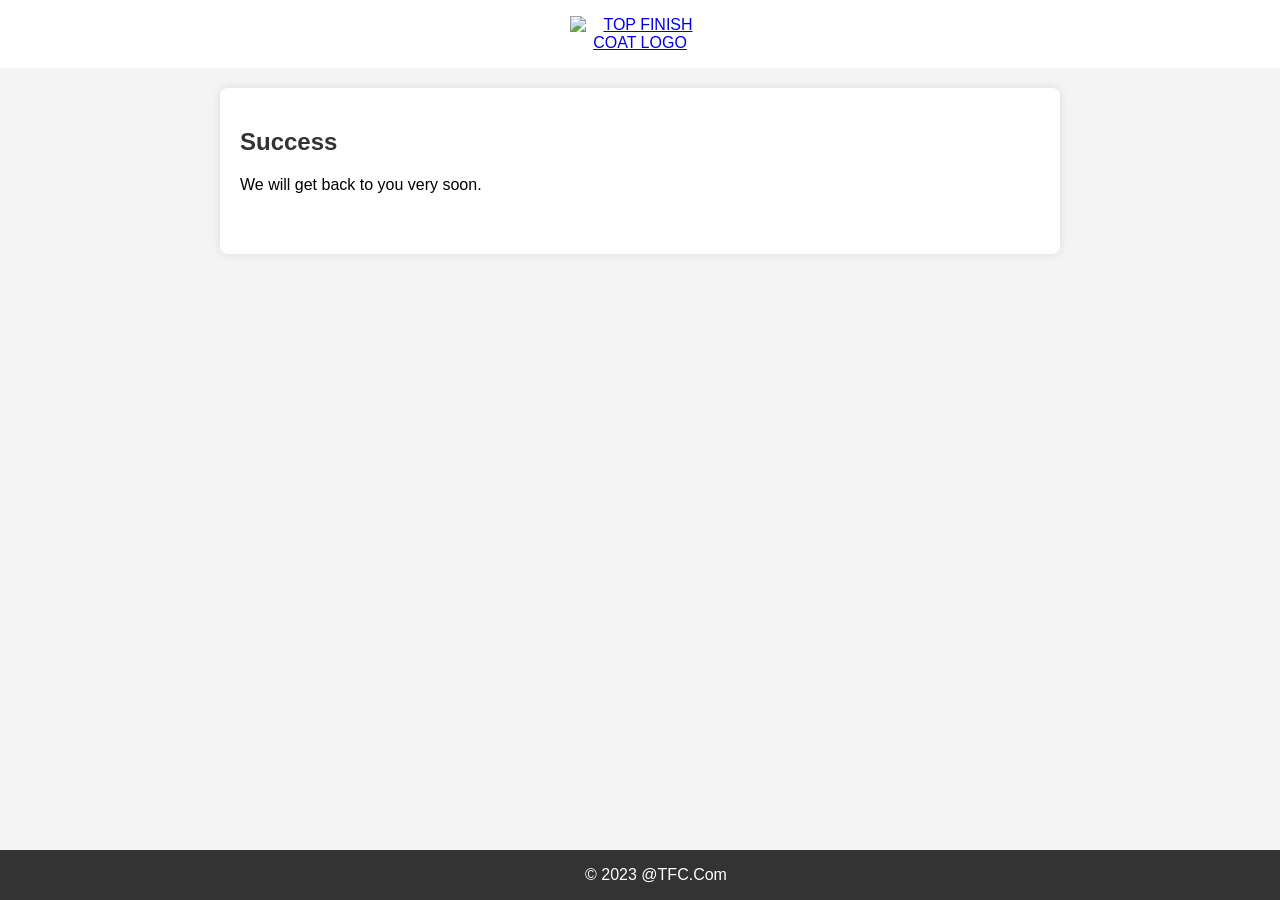
==== new2.html @ 7011737e "Add files via upload" ====
<!DOCTYPE html>
<html lang="en">

<head>
    <meta charset="UTF-8">
    <meta name="viewport" content="width=device-width, initial-scale=1.0">
    <title>TOP FINISH COAT CONTACT</title>

    <!-- Add your styles here -->
    <style>
        body {
            font-family: 'Arial', sans-serif;
            margin: 0;
            padding: 0;
            background-color: #f4f4f4;
        }

        header {
            background-color: #fff;
            text-align: center;
            padding: 1em;
            margin-bottom: 20px;
        }

        header a {
            display: block;
            margin: 0 auto;
        }

        header img {
            max-width: 140px;
            height: auto;
        }

        .container {
            max-width: 800px;
            margin: 0 auto;
            padding: 20px;
            background-color: #fff;
            border-radius: 8px;
            box-shadow: 0 0 10px rgba(0, 0, 0, 0.1);
            margin-top: 20px;
        }

        .contact-info,
        .map,
        .contact-form {
            margin-bottom: 20px;
        }

        .contact-info h2,
        .map h2,
        .contact-form h2 {
            color: #333;
        }

        .contact-info ul {
            list-style: none;
            padding: 0;
        }

        .contact-info li {
            margin-bottom: 10px;
        }

        .map iframe {
            width: 100%;
            height: 300px; /* Adjust the height as needed */
            border: 0;
            border-radius: 8px;
        }

        .contact-form {
            margin-bottom: 40px;
        }

        .contact-form form {
            display: grid;
            gap: 10px;
        }

        .contact-form label {
            font-weight: bold;
            color: #333;
        }

        .contact-form input,
        .contact-form textarea,
        .contact-form button {
            width: 100%;
            padding: 10px;
            border: 1px solid #ccc;
            border-radius: 4px;
            box-sizing: border-box;
            font-size: 14px;
        }

        .contact-form button {
            background-color: #333;
            color: #fff;
            cursor: pointer;
        }

        footer {
            background-color: #333;
            color: white;
            text-align: center;
            padding: 1em;
            position: fixed;
            bottom: 0;
            width: 100%;
        }
        .contact-form button.success {
            background-color: #333;
            color: #fff;
        }
    </style>
</head>

<body>

    <header>
        <a href="file:///Users/jael.10/Desktop/WEB/TCF/TFC.HOMEPAGE.html">
            <img src="file:///Users/jael.10/Desktop/WEB/IMG/TOP_FINISH_COAT.PNG" alt="TOP FINISH COAT LOGO">
        </a>
    </header>

    <div class="container">
        <div class="contact-form">
            <h2>Success</h2>
            <P>We will get back to you very soon.</P>
        </div>

    </div>
    <footer>
        &copy; 2023 @TFC.Com
    </footer>
   
</body>

</html>
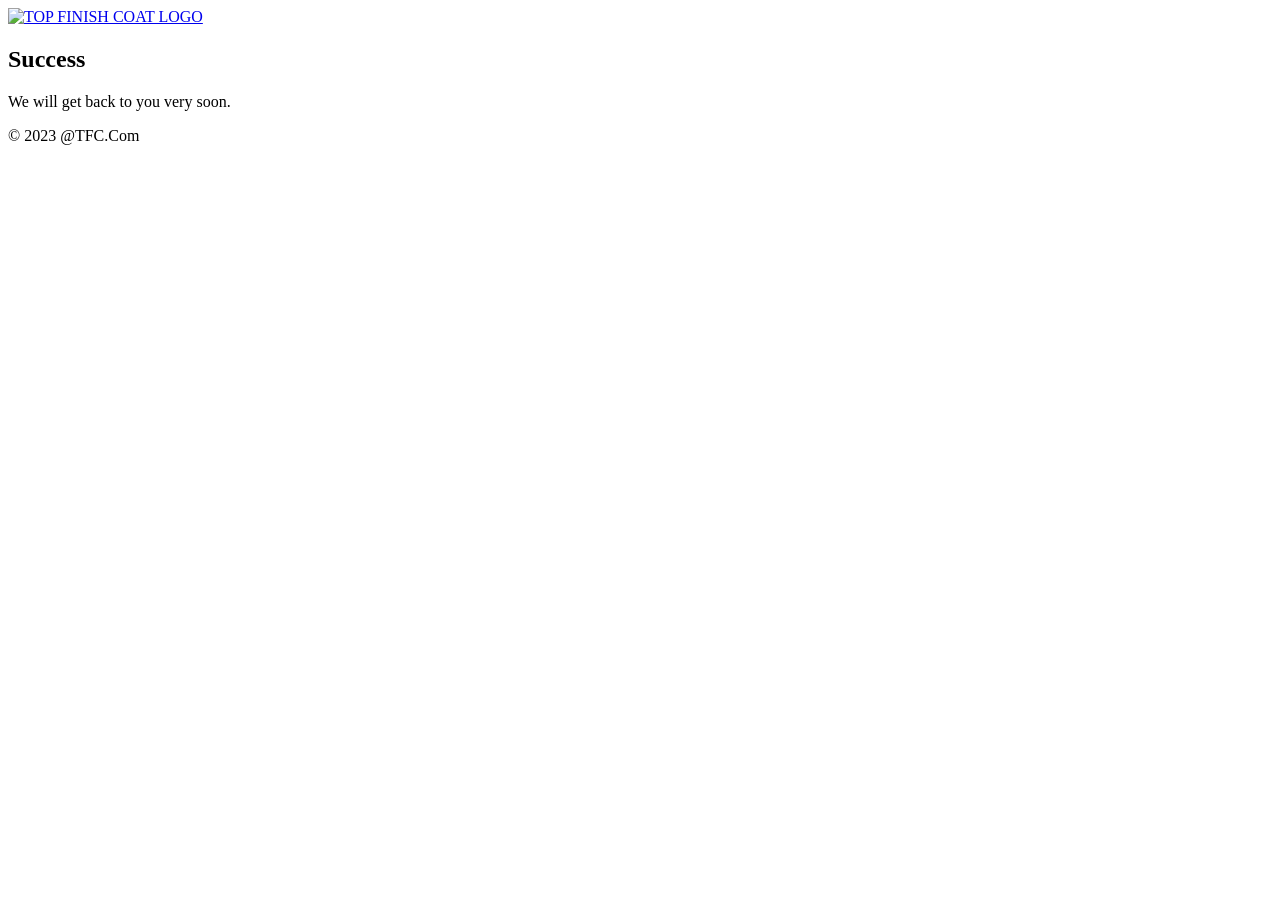
==== commit 026a8083: "Update new2.html" ====
--- a/new2.html
+++ b/new2.html
@@ -5,116 +5,7 @@
     <meta charset="UTF-8">
     <meta name="viewport" content="width=device-width, initial-scale=1.0">
     <title>TOP FINISH COAT CONTACT</title>
-
-    <!-- Add your styles here -->
-    <style>
-        body {
-            font-family: 'Arial', sans-serif;
-            margin: 0;
-            padding: 0;
-            background-color: #f4f4f4;
-        }
-
-        header {
-            background-color: #fff;
-            text-align: center;
-            padding: 1em;
-            margin-bottom: 20px;
-        }
-
-        header a {
-            display: block;
-            margin: 0 auto;
-        }
-
-        header img {
-            max-width: 140px;
-            height: auto;
-        }
-
-        .container {
-            max-width: 800px;
-            margin: 0 auto;
-            padding: 20px;
-            background-color: #fff;
-            border-radius: 8px;
-            box-shadow: 0 0 10px rgba(0, 0, 0, 0.1);
-            margin-top: 20px;
-        }
-
-        .contact-info,
-        .map,
-        .contact-form {
-            margin-bottom: 20px;
-        }
-
-        .contact-info h2,
-        .map h2,
-        .contact-form h2 {
-            color: #333;
-        }
-
-        .contact-info ul {
-            list-style: none;
-            padding: 0;
-        }
-
-        .contact-info li {
-            margin-bottom: 10px;
-        }
-
-        .map iframe {
-            width: 100%;
-            height: 300px; /* Adjust the height as needed */
-            border: 0;
-            border-radius: 8px;
-        }
-
-        .contact-form {
-            margin-bottom: 40px;
-        }
-
-        .contact-form form {
-            display: grid;
-            gap: 10px;
-        }
-
-        .contact-form label {
-            font-weight: bold;
-            color: #333;
-        }
-
-        .contact-form input,
-        .contact-form textarea,
-        .contact-form button {
-            width: 100%;
-            padding: 10px;
-            border: 1px solid #ccc;
-            border-radius: 4px;
-            box-sizing: border-box;
-            font-size: 14px;
-        }
-
-        .contact-form button {
-            background-color: #333;
-            color: #fff;
-            cursor: pointer;
-        }
-
-        footer {
-            background-color: #333;
-            color: white;
-            text-align: center;
-            padding: 1em;
-            position: fixed;
-            bottom: 0;
-            width: 100%;
-        }
-        .contact-form button.success {
-            background-color: #333;
-            color: #fff;
-        }
-    </style>
+    <link rel="stylesheet" href="styles.1">
 </head>
 
 <body>
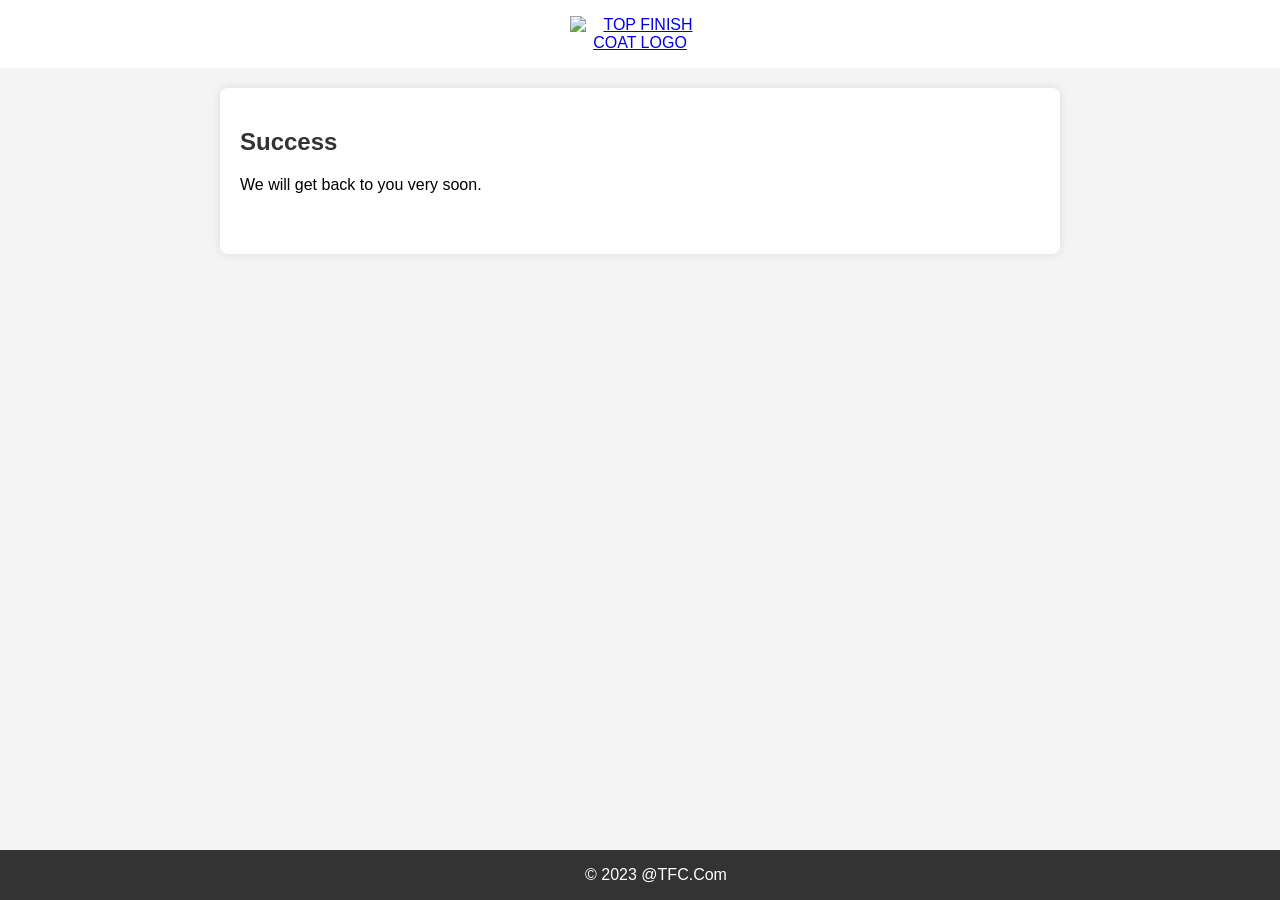
==== commit 04e67175: "Update new2.html" ====
--- a/new2.html
+++ b/new2.html
@@ -5,7 +5,114 @@
     <meta charset="UTF-8">
     <meta name="viewport" content="width=device-width, initial-scale=1.0">
     <title>TOP FINISH COAT CONTACT</title>
-    <link rel="stylesheet" href="styles.1">
+<style>
+        body {
+            font-family: 'Arial', sans-serif;
+            margin: 0;
+            padding: 0;
+            background-color: #f4f4f4;
+        }
+
+        header {
+            background-color: #fff;
+            text-align: center;
+            padding: 1em;
+            margin-bottom: 20px;
+        }
+
+        header a {
+            display: block;
+            margin: 0 auto;
+        }
+
+        header img {
+            max-width: 140px;
+            height: auto;
+        }
+
+        .container {
+            max-width: 800px;
+            margin: 0 auto;
+            padding: 20px;
+            background-color: #fff;
+            border-radius: 8px;
+            box-shadow: 0 0 10px rgba(0, 0, 0, 0.1);
+            margin-top: 20px;
+        }
+
+        .contact-info,
+        .map,
+        .contact-form {
+            margin-bottom: 20px;
+        }
+
+        .contact-info h2,
+        .map h2,
+        .contact-form h2 {
+            color: #333;
+        }
+
+        .contact-info ul {
+            list-style: none;
+            padding: 0;
+        }
+
+        .contact-info li {
+            margin-bottom: 10px;
+        }
+
+        .map iframe {
+            width: 100%;
+            height: 300px; /* Adjust the height as needed */
+            border: 0;
+            border-radius: 8px;
+        }
+
+        .contact-form {
+            margin-bottom: 40px;
+        }
+
+        .contact-form form {
+            display: grid;
+            gap: 10px;
+        }
+
+        .contact-form label {
+            font-weight: bold;
+            color: #333;
+        }
+
+        .contact-form input,
+        .contact-form textarea,
+        .contact-form button {
+            width: 100%;
+            padding: 10px;
+            border: 1px solid #ccc;
+            border-radius: 4px;
+            box-sizing: border-box;
+            font-size: 14px;
+        }
+
+        .contact-form button {
+            background-color: #333;
+            color: #fff;
+            cursor: pointer;
+        }
+
+        footer {
+            background-color: #333;
+            color: white;
+            text-align: center;
+            padding: 1em;
+            position: fixed;
+            bottom: 0;
+            width: 100%;
+        }
+        .contact-form button.success {
+            background-color: #333;
+            color: #fff;
+        }
+    </style>
 </head>
 
 <body>
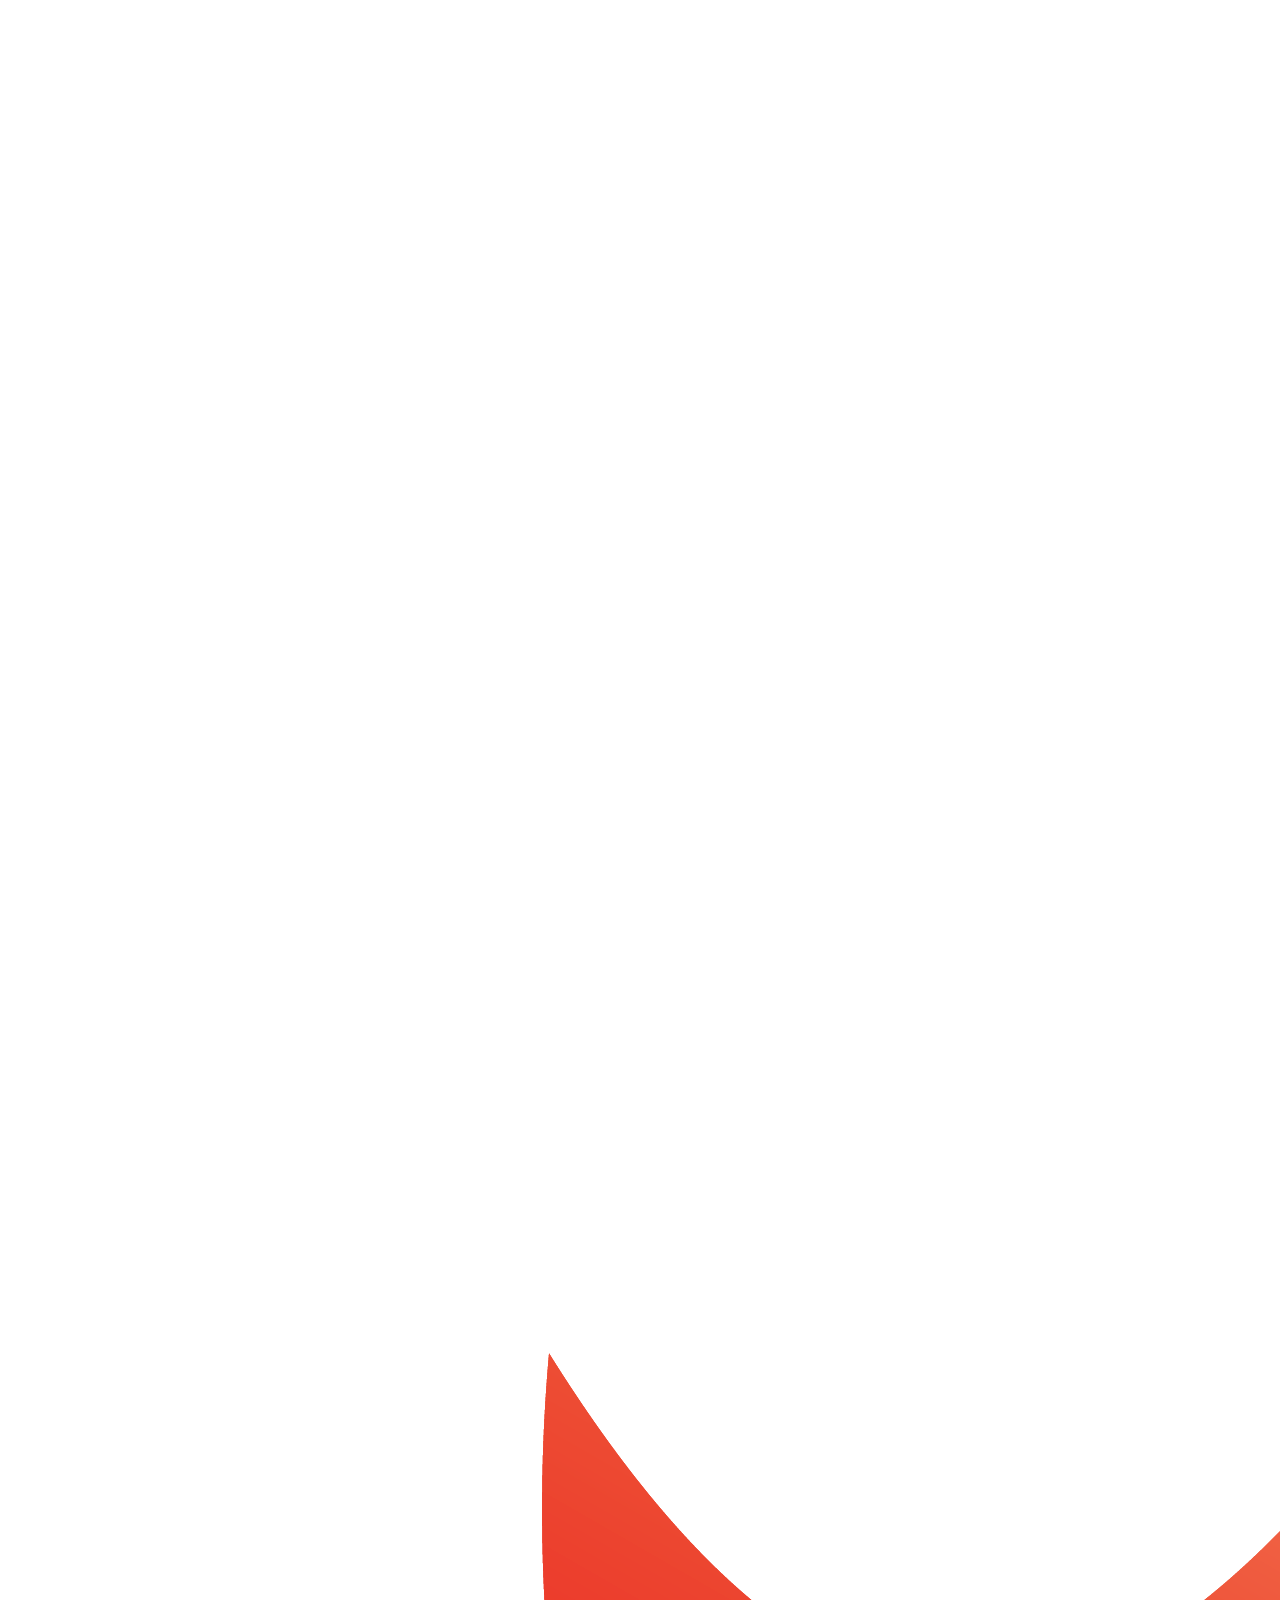
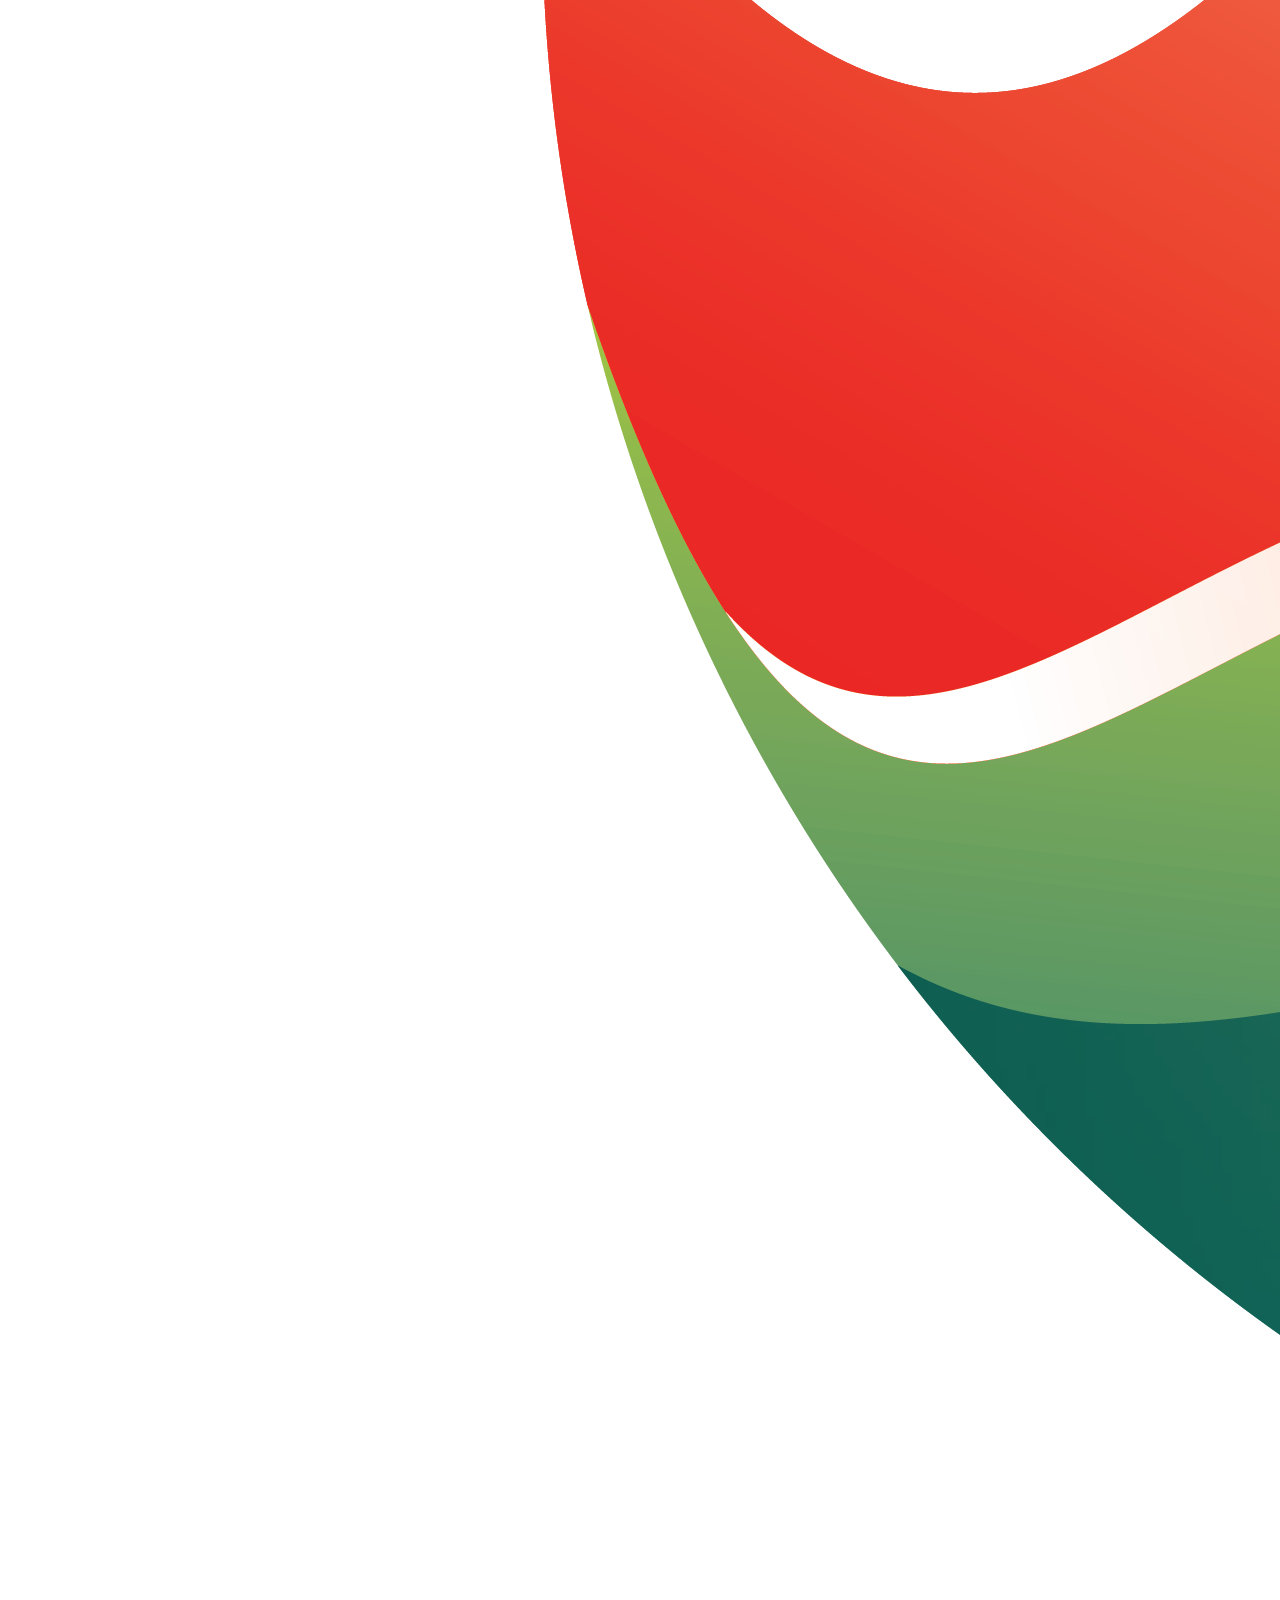
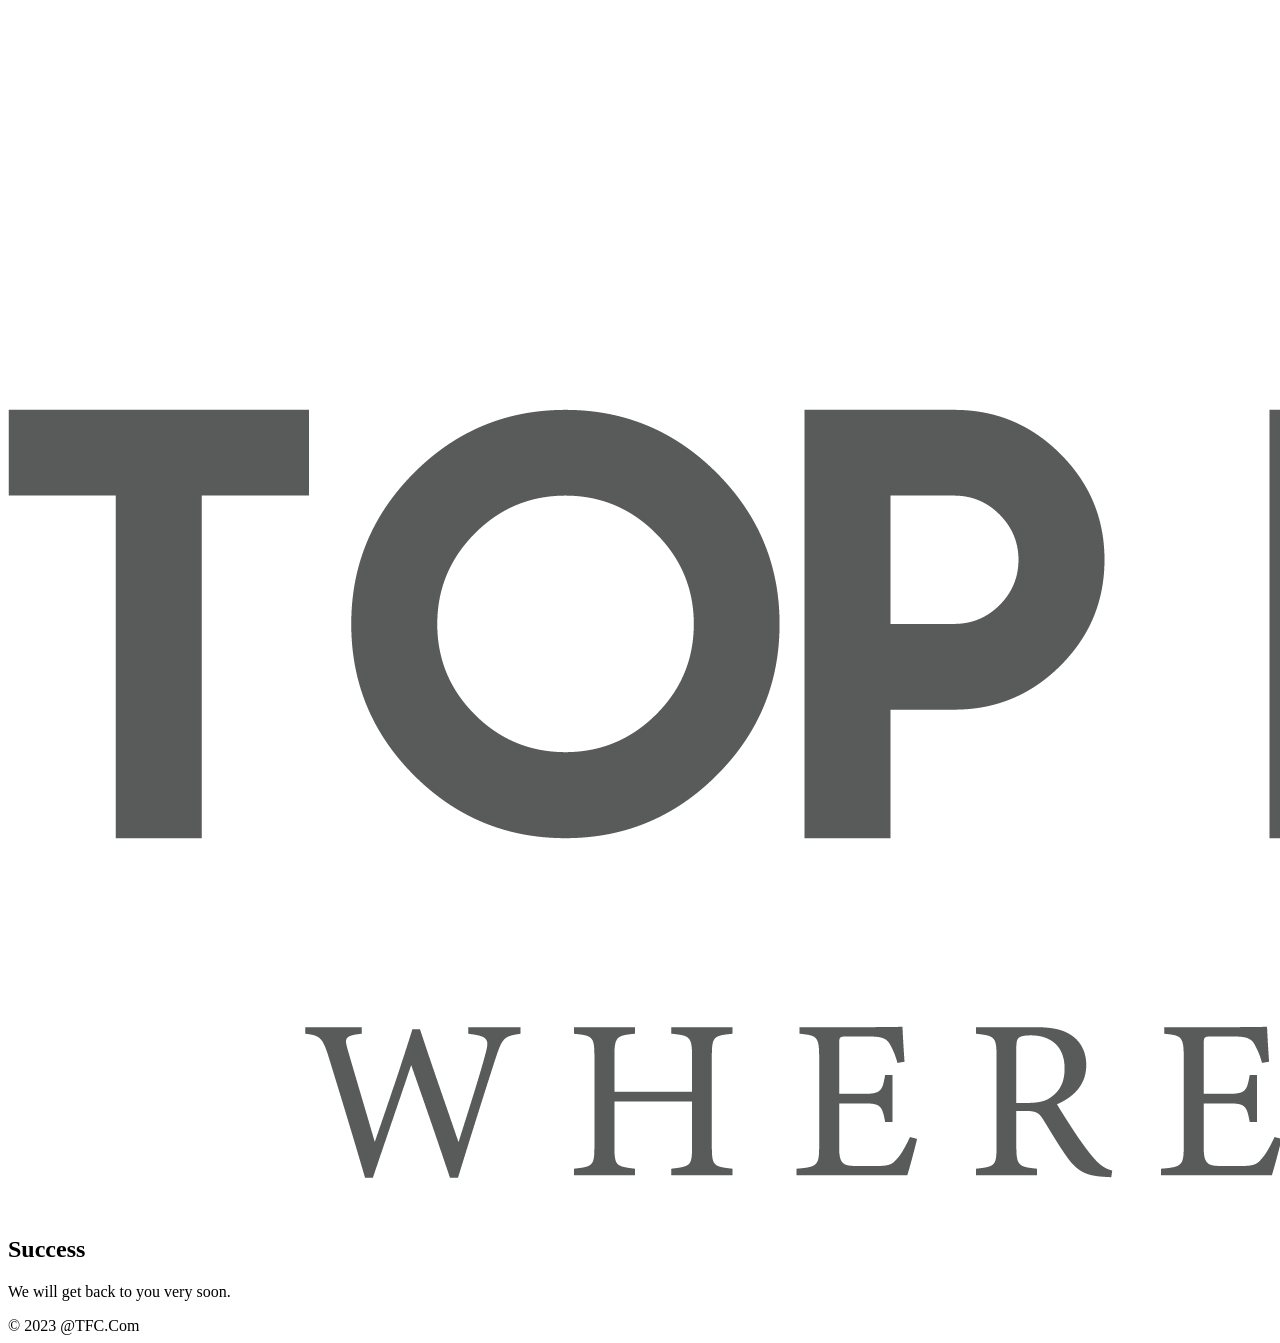
==== commit d0a7fc29: "Update new2.html" ====
--- a/new2.html
+++ b/new2.html
@@ -5,121 +5,14 @@
     <meta charset="UTF-8">
     <meta name="viewport" content="width=device-width, initial-scale=1.0">
     <title>TOP FINISH COAT CONTACT</title>
-<style>
-        body {
-            font-family: 'Arial', sans-serif;
-            margin: 0;
-            padding: 0;
-            background-color: #f4f4f4;
-        }
-
-        header {
-            background-color: #fff;
-            text-align: center;
-            padding: 1em;
-            margin-bottom: 20px;
-        }
-
-        header a {
-            display: block;
-            margin: 0 auto;
-        }
-
-        header img {
-            max-width: 140px;
-            height: auto;
-        }
-
-        .container {
-            max-width: 800px;
-            margin: 0 auto;
-            padding: 20px;
-            background-color: #fff;
-            border-radius: 8px;
-            box-shadow: 0 0 10px rgba(0, 0, 0, 0.1);
-            margin-top: 20px;
-        }
-
-        .contact-info,
-        .map,
-        .contact-form {
-            margin-bottom: 20px;
-        }
-
-        .contact-info h2,
-        .map h2,
-        .contact-form h2 {
-            color: #333;
-        }
-
-        .contact-info ul {
-            list-style: none;
-            padding: 0;
-        }
-
-        .contact-info li {
-            margin-bottom: 10px;
-        }
-
-        .map iframe {
-            width: 100%;
-            height: 300px; /* Adjust the height as needed */
-            border: 0;
-            border-radius: 8px;
-        }
-
-        .contact-form {
-            margin-bottom: 40px;
-        }
-
-        .contact-form form {
-            display: grid;
-            gap: 10px;
-        }
-
-        .contact-form label {
-            font-weight: bold;
-            color: #333;
-        }
-
-        .contact-form input,
-        .contact-form textarea,
-        .contact-form button {
-            width: 100%;
-            padding: 10px;
-            border: 1px solid #ccc;
-            border-radius: 4px;
-            box-sizing: border-box;
-            font-size: 14px;
-        }
-
-        .contact-form button {
-            background-color: #333;
-            color: #fff;
-            cursor: pointer;
-        }
-
-        footer {
-            background-color: #333;
-            color: white;
-            text-align: center;
-            padding: 1em;
-            position: fixed;
-            bottom: 0;
-            width: 100%;
-        }
-        .contact-form button.success {
-            background-color: #333;
-            color: #fff;
-        }
-    </style>
+    
 </head>
 
 <body>
 
     <header>
         <a href="file:///Users/jael.10/Desktop/WEB/TCF/TFC.HOMEPAGE.html">
-            <img src="file:///Users/jael.10/Desktop/WEB/IMG/TOP_FINISH_COAT.PNG" alt="TOP FINISH COAT LOGO">
+            <img src="TOP_FINISH_COAT.PNG" alt="TOP FINISH COAT LOGO">
         </a>
     </header>
 
